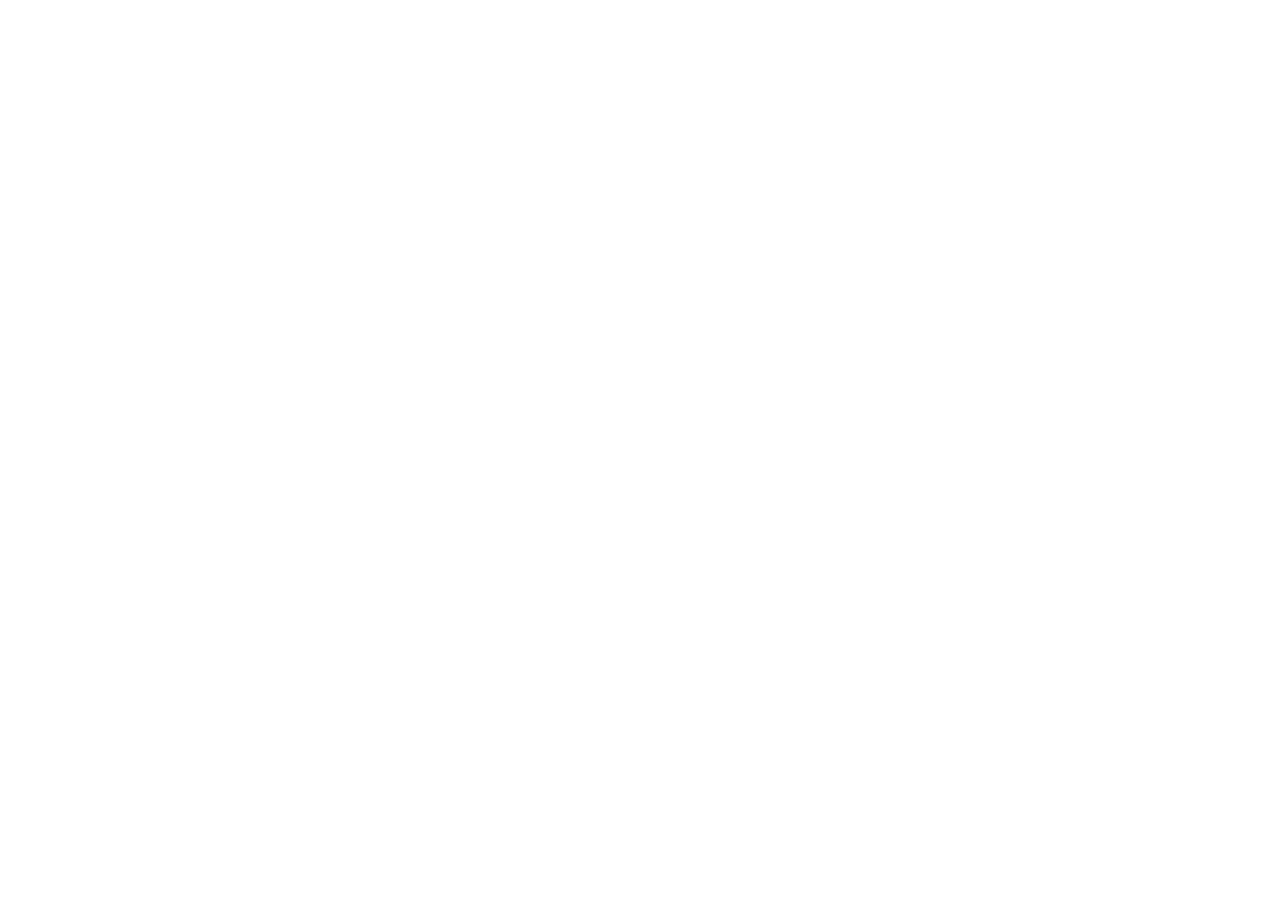
==== detail.html @ d923b500 "version-1" ====
<!DOCTYPE html>
<html lang="en">
<head>
    <meta charset="UTF-8">
    <meta name="viewport" content="width=device-width, initial-scale=1.0">
    <title>Project 1 detail</title>
</head>
<body>
    
</body>
</html>
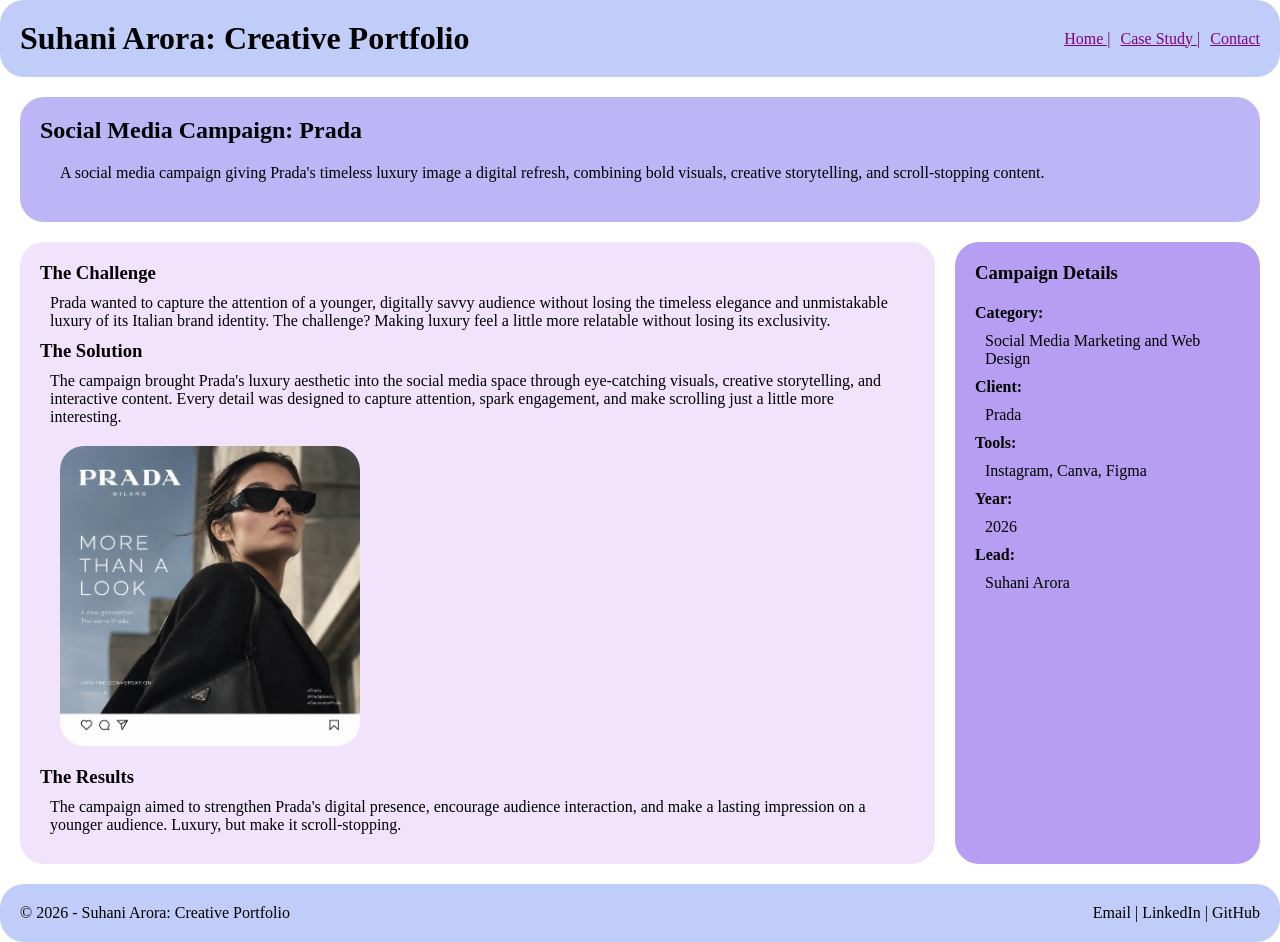
==== commit 30891c62: "version-2" ====
--- a/detail.html
+++ b/detail.html
@@ -4,8 +4,67 @@
     <meta charset="UTF-8">
     <meta name="viewport" content="width=device-width, initial-scale=1.0">
     <title>Project 1 detail</title>
+    <link rel="stylesheet" href="css/style.css">
 </head>
+
 <body>
+
+    <header class="site-header">
+        <h1> Suhani Arora: Creative Portfolio</h1>
+
+        <nav>
+            <a href="index.html"> Home | </a>
+            <a href="detail.html"> Case Study | </a>
+            <a href="mailto:suhani.arora@mail.utoronto.ca"> Contact </a>
+
+        </nav>
+    </header>
+
+    <main class="detail-layout">
+
+        <section class="detail-hero">
+            <h2> Social Media Campaign: Prada</h2>
+            <p> A social media campaign giving Prada's timeless luxury image a digital refresh, combining bold visuals, creative storytelling, and scroll-stopping content. </p>
+        </section>
+
+        <section class="content-grid">
+
+            <article class="project-content">
+                <h3>The Challenge</h3>
+                <p> Prada wanted to capture the attention of a younger, digitally savvy audience without losing the timeless elegance and unmistakable luxury of its Italian brand identity. The challenge? Making luxury feel a little more relatable without losing its exclusivity. </p>
+
+                <h3>The Solution</h3>
+                <p>The campaign brought Prada's luxury aesthetic into the social media space through eye-catching visuals, creative storytelling, and interactive content. Every detail was designed to capture attention, spark engagement, and make scrolling just a little more interesting.</p>
+
+                <img src="images/campaign.png" alt="prada-inspired social media campaign">
+
+                <h3>The Results</h3>
+                <p>The campaign aimed to strengthen Prada's digital presence, encourage audience interaction, and make a lasting impression on a younger audience. Luxury, but make it scroll-stopping.</p>
+            </article>
+
+            <aside class="project-info">
+                <h3>Campaign Details</h3>
+                
+                <h4> Category: </h4>
+                    <p>Social Media Marketing and Web Design</p>
+                <h4> Client: </h4>
+                    <p>Prada</p>
+                <h4>Tools: </h4>
+                    <p>Instagram, Canva, Figma</p>
+                <h4>Year: </h4>
+                    <p>2026</p>
+                <h4>Lead: </h4>
+                    <p>Suhani Arora</p>
+            </aside>
+
+        </section>
+
+    </main>
+
+    <footer class="site-footer">
+        <p> © 2026 - Suhani Arora: Creative Portfolio </p>
+        <p> Email | LinkedIn | GitHub </p>
+    </footer>
     
 </body>
 </html>
--- a/css/style.css
+++ b/css/style.css
@@ -0,0 +1,190 @@
+* {
+    margin: 0;
+    padding: 0;
+    box-sizing: border-box;
+}
+
+
+.site-header{
+    display: flex;
+    flex-direction:column;
+    gap: 20px;
+    padding: 20px;
+    background-color: #c1cdf9 ;
+    border-radius: 24px;
+}
+
+.site-header nav{
+    display: flex;
+    flex-wrap: wrap;
+    gap: 10px;
+}
+
+.site-header a{
+    color: purple;
+}
+
+.hero-grid{
+    display: grid;
+    margin: 20px;
+    grid-template-columns: 1fr;
+    gap: 20px;
+}
+
+
+.secondary-info{
+    padding: 20px;
+    border-radius: 24px;
+    background-color: #f1e3fc;
+}
+
+.secondary-info p{
+    margin: 10px;
+}
+
+.secondary-info ul{
+    margin: 10px;
+}
+
+.hero-main{
+    background-color: #bcb6f6;
+    border-radius: 24px;
+    padding: 20px;
+}
+
+.hero-main h4{
+    margin: 20px;
+}
+
+.hero-main p{
+    margin: 20px;
+}
+
+.hero-main a{
+    font-size: larger;
+    margin-top: auto;
+}
+
+.button{
+    color: white;
+    display: inline-block;
+    padding-top: 20px;
+}
+
+.projects-section h2{
+    margin: 20px;
+    color: purple;
+}
+
+.cards-gallery{
+    display: grid;
+    grid-template-columns: 1fr;
+    gap: 20px;
+    margin: 20px;
+}
+
+.card{
+    display: flex;
+    flex-direction: column;
+    padding: 20px;
+    background-color: #8671e1;
+    border-radius: 24px;
+}
+
+.card p{
+    margin-top: 20px;
+    margin-bottom: 20px;
+}
+
+.card a{
+    color: white;
+    margin-top: auto;
+}
+
+
+.detail-hero{
+    padding: 20px;
+    background-color: #bcb6f6;
+    border-radius: 24px;
+    margin: 20px;
+}
+
+.detail-hero p{
+    margin: 20px;
+}
+
+.content-grid{
+    display: grid;
+    grid-template-columns: 1fr;
+    gap: 20px;
+    margin: 20px;
+}
+
+.project-content{
+   background-color:#f1e3fc;
+   border-radius: 24px;
+   padding: 20px;
+}
+
+.project-content p{
+    margin: 10px;
+}
+
+.project-content img{
+    max-width: 300px;
+    height: auto;
+    display: block;
+    margin: 20px;
+    border-radius: 24px;
+}
+
+.project-info{
+    padding: 20px;
+    background-color: #b69ff2;
+    border-radius: 24px;
+}
+
+.project-info h3{
+    margin-bottom: 20px;
+}
+
+.project-info p{
+    margin: 10px;
+}
+
+.site-footer{
+    display: flex;
+    flex-direction: column;
+    gap: 10px;
+    padding: 20px;
+    background-color: #c1cdf9;
+    border-radius: 24px;
+    justify-content: space-between;
+    text-align: center;
+}
+
+@media(min-width: 768px){
+
+    .site-header{
+        flex-direction: row;
+        justify-content: space-between;
+        align-items: center;
+    }
+
+    .hero-grid{
+        grid-template-columns: 2fr 1fr;
+    }
+
+    .cards-gallery{
+        grid-template-columns: repeat(auto-fit, minmax(280px, 1fr));
+    }
+
+    .content-grid{
+        grid-template-columns: 3fr 1fr;
+    }
+
+    .site-footer{
+        flex-direction: row;
+        justify-content: space-between;
+    }
+}
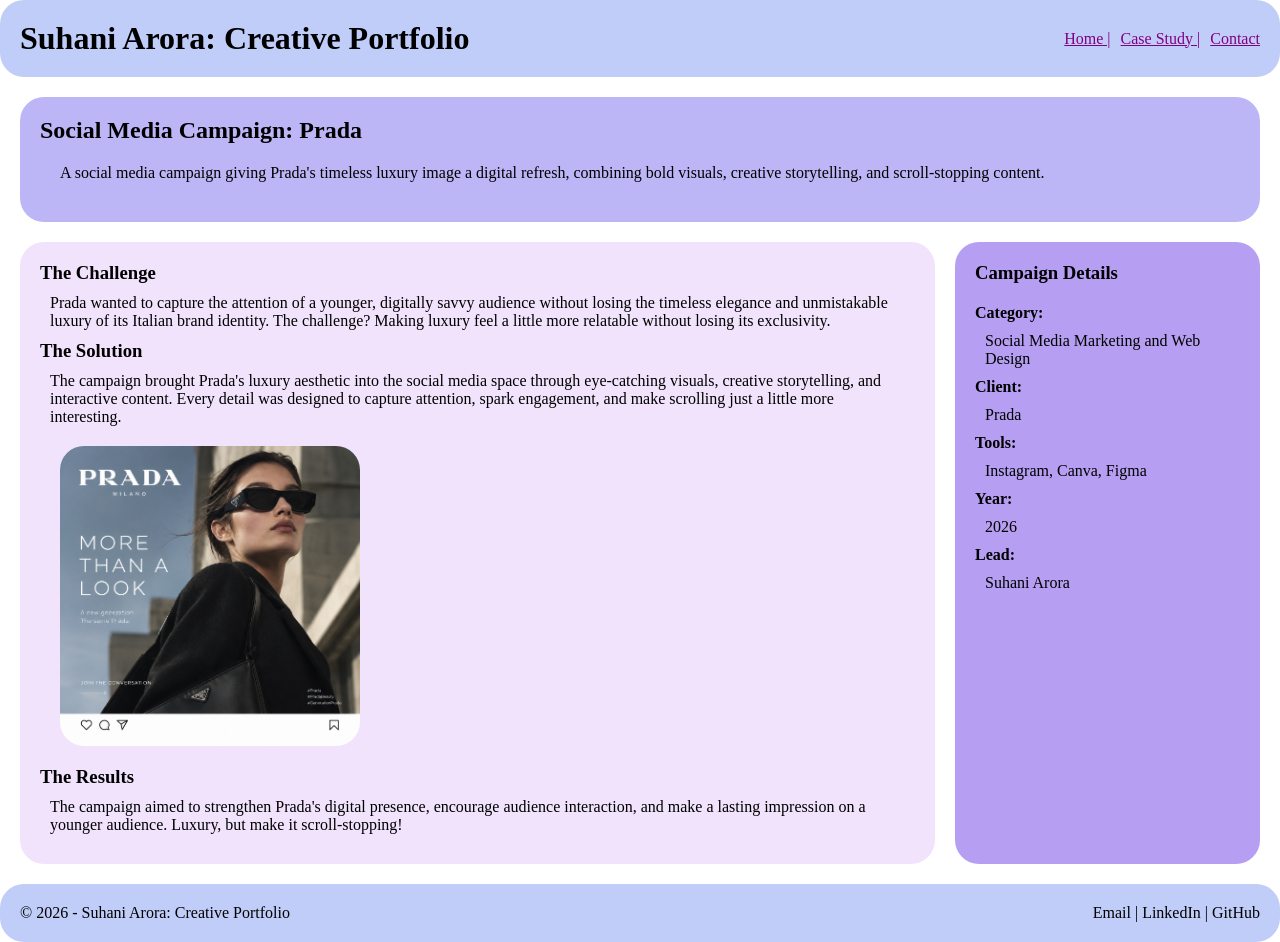
==== commit 5cad30ce: "final-version" ====
--- a/detail.html
+++ b/detail.html
@@ -39,7 +39,7 @@
                 <img src="images/campaign.png" alt="prada-inspired social media campaign">
 
                 <h3>The Results</h3>
-                <p>The campaign aimed to strengthen Prada's digital presence, encourage audience interaction, and make a lasting impression on a younger audience. Luxury, but make it scroll-stopping.</p>
+                <p>The campaign aimed to strengthen Prada's digital presence, encourage audience interaction, and make a lasting impression on a younger audience. Luxury, but make it scroll-stopping!</p>
             </article>
 
             <aside class="project-info">
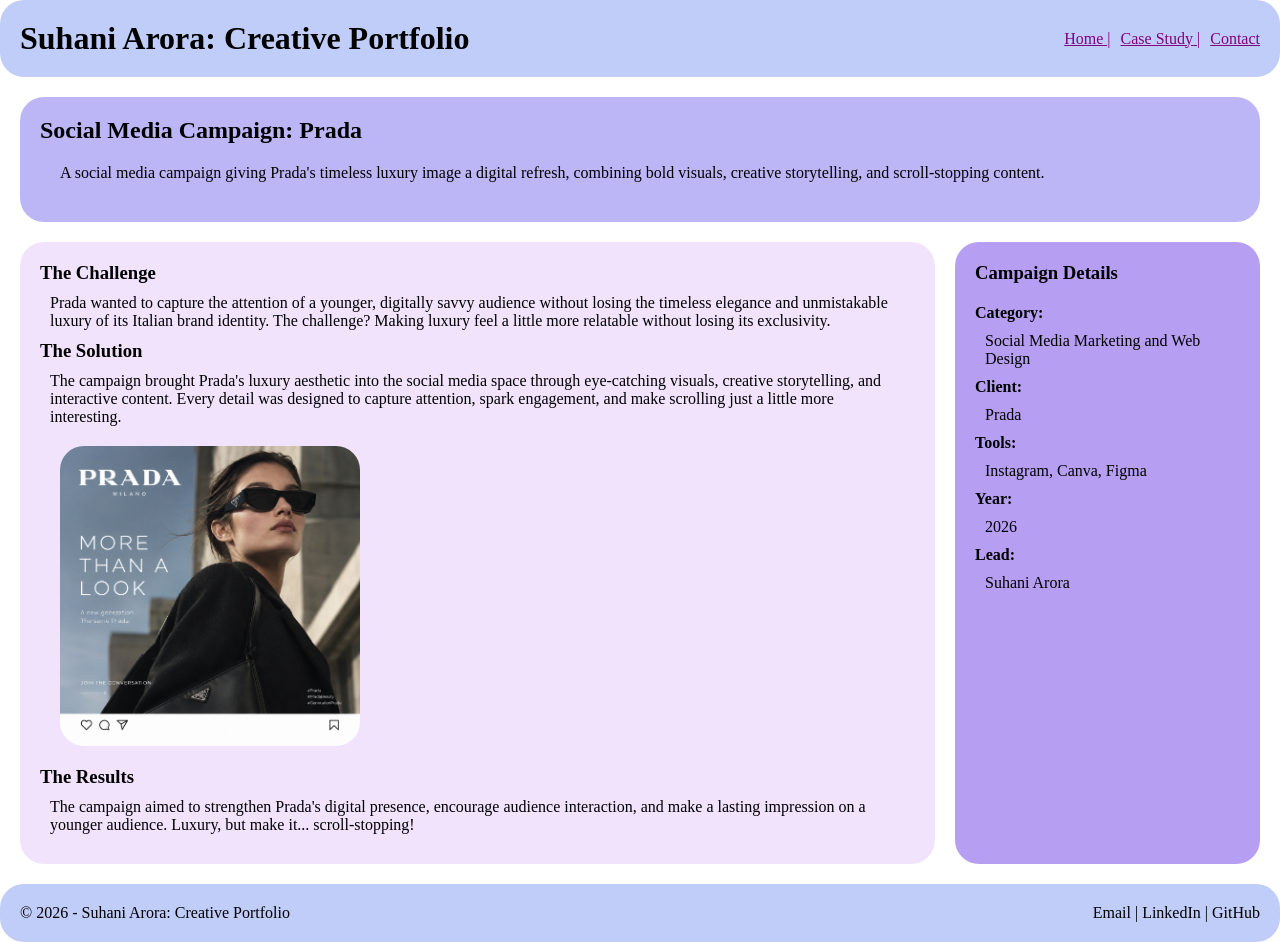
==== commit aa9310da: "Final-version" ====
--- a/detail.html
+++ b/detail.html
@@ -39,7 +39,7 @@
                 <img src="images/campaign.png" alt="prada-inspired social media campaign">
 
                 <h3>The Results</h3>
-                <p>The campaign aimed to strengthen Prada's digital presence, encourage audience interaction, and make a lasting impression on a younger audience. Luxury, but make it scroll-stopping!</p>
+                <p>The campaign aimed to strengthen Prada's digital presence, encourage audience interaction, and make a lasting impression on a younger audience. Luxury, but make it... scroll-stopping!</p>
             </article>
 
             <aside class="project-info">
--- a/css/style.css
+++ b/css/style.css
@@ -66,14 +66,14 @@
 }
 
 .button{
-    color: white;
+    color: #ffffff;
     display: inline-block;
     padding-top: 20px;
 }
 
 .projects-section h2{
     margin: 20px;
-    color: purple;
+    color: #800080;
 }
 
 .cards-gallery{
